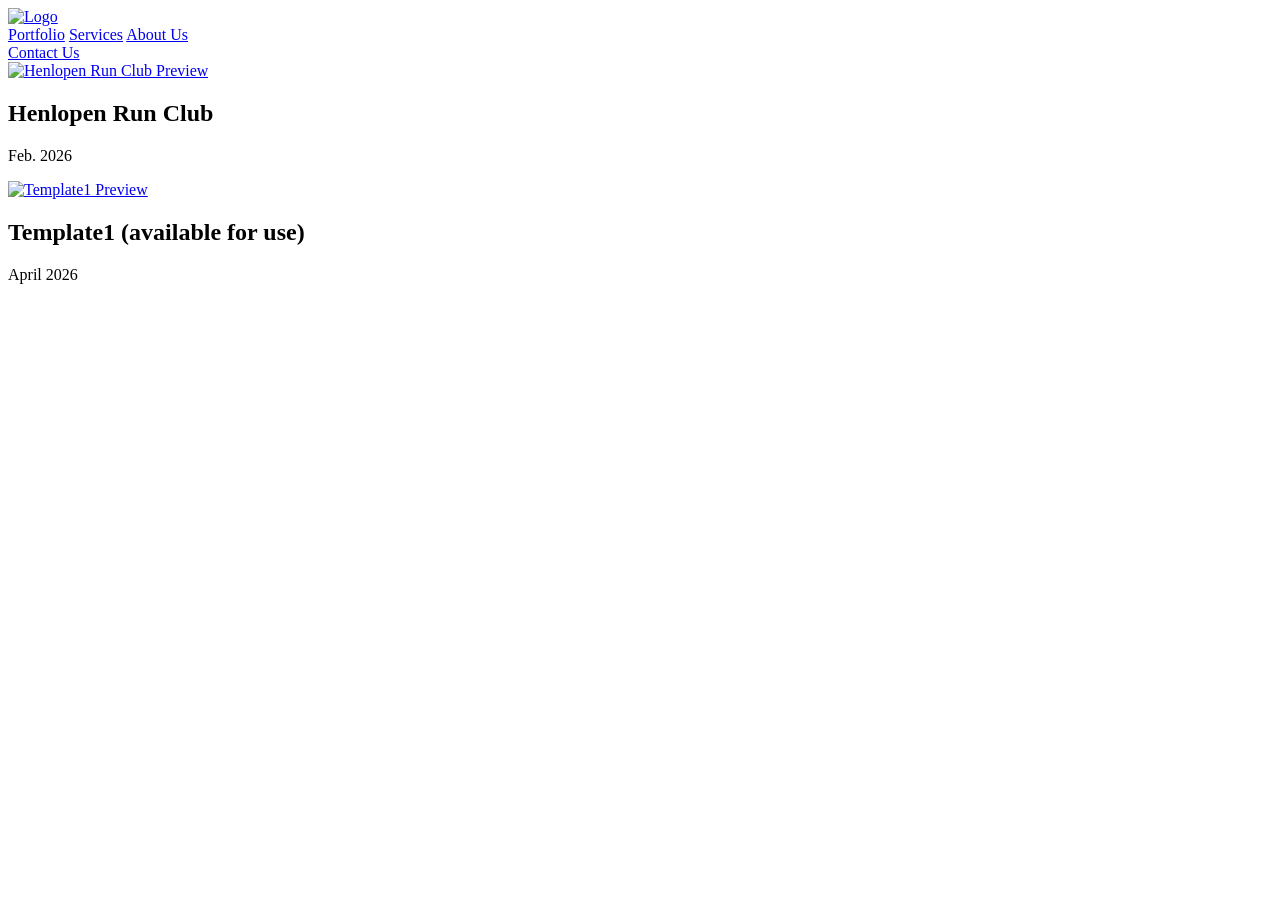
==== portfolio.html @ 19f95849 "fix portfolio completely" ====
<!DOCTYPE html>
<html lang="en">
<head>
  <meta charset="UTF-8" />
  <meta name="viewport" content="width=device-width, initial-scale=1.0" />

  <link href="https://fonts.googleapis.com/css2?family=Inter:wght@300;400;500;600;700&display=swap" rel="stylesheet">

  <title>Portfolio | Sydell Designs</title>

  <!-- IMPORTANT FOR GITHUB PAGES -->
  <link rel="stylesheet" href="/Sydell-Designs/styles.css" />
</head>

<body>

  <!-- NAVBAR -->
  <header class="navbar">
    <div class="nav-left">
      <a href="index.html" class="logo-link">
        <img src="/Sydell-Designs/images/logo.png" alt="Logo" class="logo" />
      </a>
    </div>

    <nav class="nav-center">
      <a href="portfolio.html">Portfolio</a>
      <a href="services.html">Services</a>
      <a href="about.html">About Us</a>
    </nav>

    <div class="nav-right">
      <a href="contact.html" class="contact-btn">Contact Us</a>
    </div>
  </header>

  <!-- MAIN -->
  <main class="portfolio-page">
    <section class="portfolio-grid">

      <!-- PROJECT 1 -->
      <article class="project-card">
        <a
          href="https://jude-sydell.github.io/Henlopen-Run-Club/"
          target="_blank"
          rel="noopener noreferrer"
          class="project-link"
        >
          <img
            src="/Sydell-Designs/images/henlopen-rub-club-preview.png"
            alt="Henlopen Run Club Preview"
            class="project-image"
          />
        </a>

        <h2 class="project-title">Henlopen Run Club</h2>
        <p class="project-date">Feb. 2026</p>
      </article>

      <!-- PROJECT 2 -->
      <article class="project-card">
        <a
          href="https://jude-sydell.github.io/Template1/"
          target="_blank"
          rel="noopener noreferrer"
          class="project-link"
        >
          <img
            src="/Sydell-Designs/images/template1-preview.png"
            alt="Template1 Preview"
            class="project-image"
          />
        </a>

        <h2 class="project-title">Template1 (available for use)</h2>
        <p class="project-date">April 2026</p>
      </article>

    </section>
  </main>

</body>
</html>
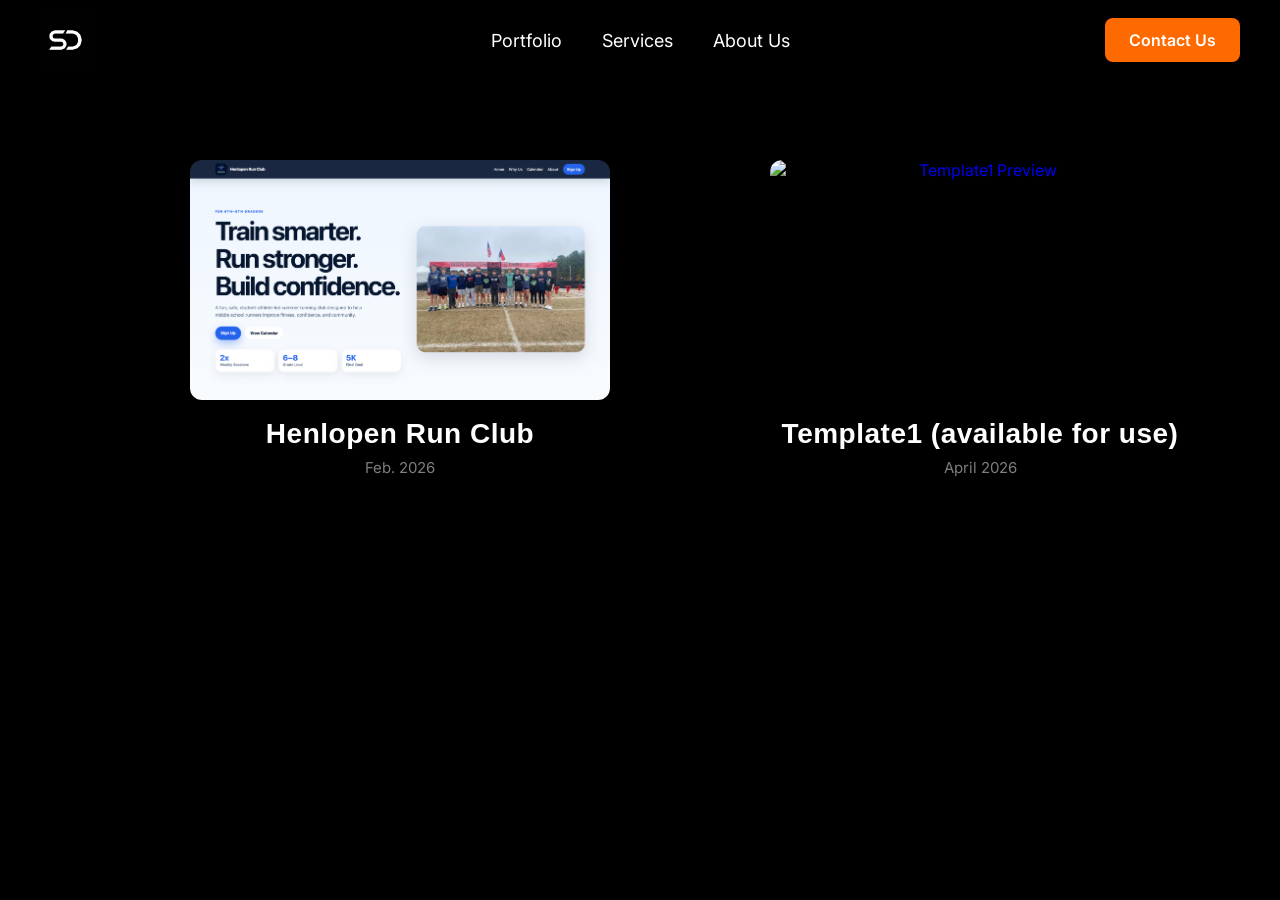
==== commit a5dcf240: "fix portfolio paths for custom domain" ====
--- a/portfolio.html
+++ b/portfolio.html
@@ -3,22 +3,17 @@
 <head>
   <meta charset="UTF-8" />
   <meta name="viewport" content="width=device-width, initial-scale=1.0" />
-
   <link href="https://fonts.googleapis.com/css2?family=Inter:wght@300;400;500;600;700&display=swap" rel="stylesheet">
-
   <title>Portfolio | Sydell Designs</title>
-
-  <!-- IMPORTANT FOR GITHUB PAGES -->
-  <link rel="stylesheet" href="/Sydell-Designs/styles.css" />
+  <link rel="stylesheet" href="styles.css" />
 </head>
 
 <body>
 
-  <!-- NAVBAR -->
   <header class="navbar">
     <div class="nav-left">
       <a href="index.html" class="logo-link">
-        <img src="/Sydell-Designs/images/logo.png" alt="Logo" class="logo" />
+        <img src="images/logo.png" alt="Logo" class="logo" />
       </a>
     </div>
 
@@ -33,42 +28,21 @@
     </div>
   </header>
 
-  <!-- MAIN -->
   <main class="portfolio-page">
     <section class="portfolio-grid">
 
-      <!-- PROJECT 1 -->
       <article class="project-card">
-        <a
-          href="https://jude-sydell.github.io/Henlopen-Run-Club/"
-          target="_blank"
-          rel="noopener noreferrer"
-          class="project-link"
-        >
-          <img
-            src="/Sydell-Designs/images/henlopen-rub-club-preview.png"
-            alt="Henlopen Run Club Preview"
-            class="project-image"
-          />
+        <a href="https://jude-sydell.github.io/Henlopen-Run-Club/" target="_blank" rel="noopener noreferrer" class="project-link">
+          <img src="images/henlopen-run-club-preview.png" alt="Henlopen Run Club Preview" class="project-image" />
         </a>
 
         <h2 class="project-title">Henlopen Run Club</h2>
         <p class="project-date">Feb. 2026</p>
       </article>
 
-      <!-- PROJECT 2 -->
       <article class="project-card">
-        <a
-          href="https://jude-sydell.github.io/Template1/"
-          target="_blank"
-          rel="noopener noreferrer"
-          class="project-link"
-        >
-          <img
-            src="/Sydell-Designs/images/template1-preview.png"
-            alt="Template1 Preview"
-            class="project-image"
-          />
+        <a href="https://jude-sydell.github.io/Template1/" target="_blank" rel="noopener noreferrer" class="project-link">
+          <img src="images/template1-preview.png" alt="Template1 Preview" class="project-image" />
         </a>
 
         <h2 class="project-title">Template1 (available for use)</h2>
--- a/styles.css
+++ b/styles.css
@@ -0,0 +1,1602 @@
+* {
+  margin: 0;
+  padding: 0;
+  box-sizing: border-box;
+}
+
+body {
+  font-family: Arial, sans-serif;
+  background: #000;
+  color: white;
+  overflow-x: hidden;
+}
+
+/* ================= NAVBAR ================= */
+.navbar {
+  width: 100%;
+  height: 80px;
+  padding: 0 40px;
+  display: flex;
+  align-items: center;
+  justify-content: space-between;
+  background-color: #000;
+  position: relative;
+  z-index: 10;
+}
+
+.nav-left,
+.nav-right {
+  display: flex;
+  align-items: center;
+}
+
+.logo-link {
+  display: flex;
+  align-items: center;
+  text-decoration: none;
+}
+
+.logo {
+  width: 50px;
+  height: 50px;
+  object-fit: contain;
+  display: block;
+}
+
+/* CENTER LINKS */
+.nav-center {
+  position: absolute;
+  left: 50%;
+  transform: translateX(-50%);
+  display: flex;
+  gap: 40px;
+}
+
+.nav-center a {
+  position: relative;
+  text-decoration: none;
+  color: white;
+  font-size: 18px;
+  transition: opacity 0.2s ease;
+}
+
+.nav-center a::after {
+  content: "";
+  position: absolute;
+  left: 0;
+  bottom: -5px;
+  width: 0;
+  height: 2px;
+  background: white;
+  transition: width 0.3s ease;
+}
+
+.nav-center a:hover {
+  opacity: 0.85;
+}
+
+.nav-center a:hover::after {
+  width: 100%;
+}
+
+/* CONTACT BUTTON */
+.contact-btn {
+  background: #ff6a00;
+  color: white;
+  padding: 12px 24px;
+  border-radius: 8px;
+  text-decoration: none;
+  font-weight: 600;
+  border: none;
+  transition: background-color 0.2s ease, transform 0.2s ease;
+}
+
+.contact-btn:hover {
+  background: #e65c00;
+  transform: translateY(-2px);
+}
+
+/* ================= HOME HERO ================= */
+.hero {
+  position: relative;
+  height: calc(100vh - 80px);
+  display: flex;
+  align-items: flex-end;
+  padding: 0 60px 80px;
+  background: black;
+  overflow: hidden;
+}
+
+.hero::before {
+  content: "";
+  position: absolute;
+  inset: 0;
+  background: url("images/hero.jpg") right center / cover no-repeat;
+  -webkit-mask-image: radial-gradient(120% 90% at 100% 50%, black 0 55%, transparent 75%);
+  mask-image: radial-gradient(120% 90% at 100% 50%, black 0 55%, transparent 75%);
+  -webkit-mask-size: 100% 100%;
+  mask-size: 100% 100%;
+  -webkit-mask-repeat: no-repeat;
+  mask-repeat: no-repeat;
+  z-index: 0;
+}
+
+.hero::after {
+  content: "";
+  position: absolute;
+  right: -10%;
+  top: 10%;
+  width: 500px;
+  height: 500px;
+  background: radial-gradient(circle, rgba(255, 100, 0, 0.8), transparent 60%);
+  filter: blur(60px);
+  z-index: 0;
+}
+
+.hero-left {
+  position: relative;
+  z-index: 2;
+  max-width: 600px;
+}
+
+.hero-left h1 {
+  font-size: 64px;
+  line-height: 1.05;
+  margin-bottom: 20px;
+}
+
+.hero-left p {
+  font-size: 18px;
+  color: rgba(255,255,255,0.8);
+}
+
+/* ================= PORTFOLIO ================= */
+.portfolio-page {
+  min-height: calc(100vh - 80px);
+  background: #000;
+  padding: 40px 40px 60px;
+}
+
+.portfolio-grid {
+  display: grid;
+  grid-template-columns: repeat(3, 1fr);
+  gap: 40px 32px;
+  justify-items: end;
+  align-items: start;
+}
+
+.project-card {
+  width: 100%;
+  max-width: 320px;
+  text-align: center;
+  justify-self: end;
+}
+
+.project-link {
+  display: block;
+  text-decoration: none;
+}
+
+.project-image {
+  width: 100%;
+  border-radius: 10px;
+  display: block;
+  transition: transform 0.25s ease, opacity 0.25s ease;
+}
+
+.project-image:hover {
+  transform: translateY(-4px);
+  opacity: 0.92;
+}
+
+.project-title {
+  margin-top: 12px;
+  font-size: 22px;
+}
+
+.project-date {
+  margin-top: 6px;
+  font-size: 14px;
+  color: rgba(255,255,255,0.7);
+}
+
+/* ================= SERVICES PAGE ================= */
+.services-page {
+  min-height: calc(100vh - 80px);
+  background: #000;
+  padding: 0;
+}
+
+/* ================= SERVICES HERO ================= */
+.services-hero {
+  position: relative;
+  width: 100%;
+  height: calc(100vh - 80px);
+  margin: 0;
+  padding: 0;
+  background:
+    linear-gradient(to bottom, rgba(0,0,0,0) 60%, rgba(0,0,0,0.9) 100%),
+    linear-gradient(to left, rgba(0,0,0,0.2), rgba(0,0,0,0.7)),
+    url("images/hero3.avif") center/cover no-repeat;
+  display: flex;
+  align-items: center;
+}
+
+.services-hero-overlay {
+  width: 100%;
+  height: 100%;
+
+  display: flex;
+  align-items: center;      /* vertical center */
+  justify-content: center;  /* horizontal center */
+
+  text-align: center;
+}
+
+.services-hero-text {
+  max-width: 700px;
+}
+
+.services-hero-text h1 {
+  font-size: 64px;
+  margin-bottom: 20px;
+}
+
+.services-hero-text p {
+  font-size: 18px;
+  color: rgba(255,255,255,0.85);
+  line-height: 1.6;
+}
+
+.services-hero-text h1 {
+  font-size: 64px;
+  margin-bottom: 20px;
+  line-height: 1.05;
+}
+
+.services-hero-text p {
+  font-size: 18px;
+  color: rgba(255,255,255,0.85);
+  line-height: 1.6;
+}
+
+/* ================= SERVICES CARDS ================= */
+.services-grid {
+  display: grid;
+  grid-template-columns: repeat(3, minmax(280px, 1fr));
+  gap: 42px;
+  align-items: stretch;
+  margin-top: 80px;
+  padding: 0 60px 70px;
+}
+
+.services-card {
+  background: rgba(255, 255, 255, 0.04);
+  border: 1px solid rgba(255, 255, 255, 0.1);
+  border-radius: 20px;
+  padding: 34px 28px;
+  min-height: 280px;
+  box-shadow: 0 10px 30px rgba(0, 0, 0, 0.25);
+  opacity: 0;
+  transform: translateY(24px);
+  animation: fadeUp 0.8s ease forwards;
+  transition: transform 0.3s ease, border-color 0.3s ease, background-color 0.3s ease, box-shadow 0.3s ease;
+}
+
+.services-card:nth-child(2) {
+  animation-delay: 0.18s;
+}
+
+.services-card:nth-child(3) {
+  animation-delay: 0.36s;
+}
+
+.services-card:hover {
+  transform: translateY(-8px);
+  border-color: rgba(255, 106, 0, 0.5);
+  background: rgba(255, 255, 255, 0.06);
+  box-shadow: 0 18px 40px rgba(0, 0, 0, 0.35);
+}
+
+.services-card h1 {
+  font-size: 30px;
+  margin-bottom: 18px;
+  line-height: 1.1;
+}
+
+.services-text {
+  font-size: 16px;
+  color: rgba(255,255,255,0.78);
+  line-height: 1.7;
+}
+
+/* ================= PROCESS SECTION ================= */
+.process-section {
+  margin-top: 120px;
+  width: 100%;
+  display: flex;
+  flex-direction: column;
+  align-items: center;
+  padding: 0 60px 70px;
+}
+
+.process-section h1 {
+  font-size: 42px;
+  margin-bottom: 50px;
+  text-align: center;
+}
+
+.process-list {
+  list-style: none;
+  width: 100%;
+  max-width: 1200px;
+  display: grid;
+  grid-template-columns: repeat(2, 1fr);
+  gap: 30px;
+}
+
+.process-item {
+  background: rgba(255, 255, 255, 0.04);
+  border: 1px solid rgba(255, 255, 255, 0.1);
+  border-radius: 18px;
+  padding: 26px 24px;
+  display: flex;
+  align-items: flex-start;
+  gap: 14px;
+  transition: all 0.3s ease;
+}
+
+.process-item:hover {
+  transform: translateY(-6px);
+  border-color: rgba(255, 106, 0, 0.5);
+  background: rgba(255, 255, 255, 0.06);
+}
+
+.process-number {
+  font-size: 20px;
+  font-weight: 700;
+  color: white;
+  flex-shrink: 0;
+}
+
+.process-text {
+  font-size: 16px;
+  line-height: 1.6;
+  color: rgba(255,255,255,0.8);
+}
+
+/* ================= ABOUT PAGE ================= */
+.about-page {
+  min-height: calc(100vh - 80px);
+  background: #000;
+  display: flex;
+  flex-direction: column;
+}
+
+.about-hero-image {
+  position: relative;
+  height: calc(100vh - 80px);
+  background:
+    linear-gradient(to left, rgba(0, 0, 0, 0.15), rgba(0, 0, 0, 0.7)),
+    url("images/hero2.jpg") center/cover no-repeat;
+  display: flex;
+  align-items: center;
+}
+
+.about-hero-overlay {
+  width: 100%;
+  padding: 0 70px;
+  display: flex;
+  justify-content: flex-end;
+}
+
+.about-hero-text {
+  max-width: 600px;
+  text-align: left;
+}
+
+.about-hero-text h1 {
+  font-size: 64px;
+  margin-bottom: 20px;
+  line-height: 1.05;
+}
+
+.about-hero-text p {
+  font-size: 18px;
+  color: rgba(255,255,255,0.85);
+  line-height: 1.6;
+}
+
+.about-grid {
+  width: 100%;
+  max-width: 1200px;
+  margin: 80px auto 0;
+  padding: 0 60px 80px;
+  display: grid;
+  grid-template-columns: repeat(3, 1fr);
+  gap: 40px;
+}
+
+.about-card {
+  background: rgba(255,255,255,0.04);
+  border: 1px solid rgba(255,255,255,0.1);
+  border-radius: 18px;
+  padding: 28px;
+  transition: 0.3s ease;
+}
+
+.about-card:hover {
+  transform: translateY(-6px);
+  border-color: rgba(255,106,0,0.5);
+  background: rgba(255,255,255,0.06);
+}
+
+.about-card h2 {
+  margin-bottom: 12px;
+  font-size: 24px;
+}
+
+.about-card p {
+  color: rgba(255,255,255,0.75);
+  line-height: 1.6;
+}
+
+/* ================= CONTACT PAGE ================= */
+.contact-page {
+  min-height: calc(100vh - 80px);
+  background: #000;
+  padding: 100px 60px;
+  display: flex;
+  flex-direction: column;
+  align-items: center;
+  text-align: center;
+}
+
+.contact-hero {
+  max-width: 700px;
+}
+
+.contact-hero h1 {
+  font-size: 56px;
+  margin-bottom: 20px;
+}
+
+.contact-hero p {
+  font-size: 18px;
+  color: rgba(255,255,255,0.8);
+  line-height: 1.6;
+}
+
+/* ================= ANIMATION ================= */
+@keyframes fadeUp {
+  to {
+    opacity: 1;
+    transform: translateY(0);
+  }
+}
+
+/* ================= MOBILE ================= */
+@media (max-width: 1100px) {
+  .portfolio-grid {
+    grid-template-columns: repeat(2, 1fr);
+    justify-items: center;
+  }
+
+  .project-card {
+    justify-self: center;
+  }
+
+  .services-grid {
+    grid-template-columns: 1fr;
+    gap: 28px;
+  }
+
+  .process-list {
+    grid-template-columns: 1fr;
+  }
+
+  .about-grid {
+    grid-template-columns: 1fr;
+  }
+}
+
+@media (max-width: 900px) {
+  .navbar {
+    flex-direction: column;
+    height: auto;
+    padding: 20px;
+    gap: 15px;
+  }
+
+  .nav-center {
+    position: static;
+    transform: none;
+    flex-wrap: wrap;
+    justify-content: center;
+  }
+
+  .hero {
+    padding: 40px 20px 60px;
+  }
+
+  .hero-left h1 {
+    font-size: 40px;
+  }
+
+  .portfolio-page {
+    padding: 30px 20px 50px;
+  }
+
+  .portfolio-grid {
+    grid-template-columns: 1fr;
+    gap: 30px;
+  }
+
+  .services-hero {
+    height: 70vh;
+  }
+
+  .services-hero-overlay {
+    justify-content: center;
+    padding: 0 24px;
+  }
+
+  .services-hero-text {
+    max-width: 100%;
+    text-align: center;
+  }
+
+  .services-hero-text h1 {
+    font-size: 40px;
+  }
+
+  .services-grid {
+    padding: 0 20px 60px;
+    margin-top: 50px;
+  }
+
+  .services-card {
+    padding: 28px 22px;
+    min-height: auto;
+  }
+
+  .services-card h1 {
+    font-size: 26px;
+  }
+
+  .process-section {
+    padding: 0 20px 60px;
+    margin-top: 80px;
+  }
+
+  .about-hero-image {
+    height: 70vh;
+    background-position: center;
+  }
+
+  .about-hero-overlay {
+    justify-content: center;
+    padding: 0 24px;
+  }
+
+  .about-hero-text {
+    max-width: 100%;
+    text-align: center;
+  }
+
+  .about-hero-text h1 {
+    font-size: 40px;
+  }
+
+  .about-grid {
+    grid-template-columns: 1fr;
+    padding: 0 20px 60px;
+    margin-top: 50px;
+  }
+
+  .contact-page {
+    padding: 60px 20px;
+  }
+
+  .contact-hero h1 {
+    font-size: 40px;
+  }
+}
+
+/* ================= ABOUT PAGE ================= */
+.about-page {
+  min-height: calc(100vh - 80px);
+  background: #000;
+  display: flex;
+  flex-direction: column;
+}
+
+.about-hero-image {
+  position: relative;
+  height: calc(100vh - 80px);
+  background:
+    linear-gradient(to bottom, rgba(0,0,0,0) 60%, rgba(0,0,0,0.9) 100%), /* ↓ fade to black */
+    linear-gradient(to left, rgba(0,0,0,0.15), rgba(0,0,0,0.7)),        /* side fade */
+    url("images/hero2.jpg") center/cover no-repeat;
+  display: flex;
+  align-items: center;
+}
+
+.about-hero-overlay {
+  width: 100%;
+  padding: 0 70px;
+  display: flex;
+  justify-content: flex-end;
+}
+
+.about-hero-text {
+  max-width: 600px;
+  text-align: left;
+}
+
+.about-hero-text h1 {
+  font-size: 64px;
+  margin-bottom: 20px;
+  line-height: 1.05;
+}
+
+.about-hero-text p {
+  font-size: 18px;
+  color: rgba(255,255,255,0.85);
+  line-height: 1.6;
+}
+
+/* WRAP BOTH GRID + DEVELOPER TO SAME WIDTH */
+.about-content-wrap {
+  width: 100%;
+  max-width: 1200px;
+  margin: 80px auto 0;
+  padding: 0 60px 80px;
+}
+
+.about-grid {
+  width: 100%;
+  display: grid;
+  grid-template-columns: repeat(3, 1fr);
+  gap: 40px;
+}
+
+.about-card {
+  background: rgba(255,255,255,0.04);
+  border: 1px solid rgba(255,255,255,0.1);
+  border-radius: 18px;
+  padding: 28px;
+  transition: 0.3s ease;
+}
+
+.about-card:hover {
+  transform: translateY(-6px);
+  border-color: rgba(255,106,0,0.5);
+  background: rgba(255,255,255,0.06);
+}
+
+.about-card h2 {
+  margin-bottom: 12px;
+  font-size: 24px;
+}
+
+.about-card p {
+  color: rgba(255,255,255,0.75);
+  line-height: 1.6;
+}
+
+/* ================= DEVELOPER SECTION ================= */
+.developer-section {
+  width: 100%;
+  margin-top: 60px;
+}
+
+.developer-card {
+  width: 100%;
+  background: rgba(255,255,255,0.04);
+  border: 1px solid rgba(255,255,255,0.1);
+  border-radius: 18px;
+  padding: 40px 50px;
+  transition: 0.3s ease;
+}
+
+.developer-card:hover {
+  transform: translateY(-6px);
+  border-color: rgba(255,106,0,0.5);
+  background: rgba(255,255,255,0.06);
+}
+
+.developer-card h2 {
+  font-size: 30px;
+  margin-bottom: 20px;
+}
+
+.developer-card p {
+  font-size: 18px;
+  line-height: 1.7;
+  color: rgba(255,255,255,0.75);
+  max-width: none;
+  margin-bottom: 16px;
+}
+
+.developer-card p:last-child {
+  margin-bottom: 0;
+}
+
+/* MOBILE */
+@media (max-width: 900px) {
+  .about-hero-image {
+    height: 70vh;
+    background-position: center;
+  }
+
+  .about-hero-overlay {
+    justify-content: center;
+    padding: 0 24px;
+  }
+
+  .about-hero-text {
+    max-width: 100%;
+    text-align: center;
+  }
+
+  .about-hero-text h1 {
+    font-size: 40px;
+  }
+
+  .about-content-wrap {
+    padding: 0 20px 60px;
+    margin-top: 50px;
+  }
+
+  .about-grid {
+    grid-template-columns: 1fr;
+  }
+
+  .developer-card {
+    padding: 28px 22px;
+  }
+
+  .developer-card h2 {
+    font-size: 26px;
+  }
+
+  .developer-card p {
+    font-size: 16px;
+  }
+}
+
+/* ================= DEVELOPER IMAGES ================= */
+.developer-images {
+  width: 100%;
+  max-width: 1200px;
+  margin: 60px auto 100px;
+
+  display: grid;
+  grid-template-columns: repeat(3, 1fr);
+  gap: 30px;
+
+  padding: 0 60px;
+}
+
+.developer-images img {
+  width: 100%;
+  height: 320px;
+  object-fit: cover;
+
+  border-radius: 16px;
+
+  transition: transform 0.3s ease, opacity 0.3s ease;
+}
+
+.developer-images img:hover {
+  transform: translateY(-6px);
+  opacity: 0.9;
+}
+
+* {
+  margin: 0;
+  padding: 0;
+  box-sizing: border-box;
+}
+
+body {
+  font-family: Arial, sans-serif;
+  background: #000;
+  color: white;
+  overflow-x: hidden;
+}
+
+/* ================= NAVBAR ================= */
+.navbar {
+  width: 100%;
+  height: 80px;
+  padding: 0 40px;
+  display: flex;
+  align-items: center;
+  justify-content: space-between;
+  background-color: #000;
+  position: relative;
+  z-index: 10;
+}
+
+.nav-left,
+.nav-right {
+  display: flex;
+  align-items: center;
+}
+
+.logo-link {
+  display: flex;
+  align-items: center;
+  text-decoration: none;
+}
+
+.logo {
+  width: 50px;
+  height: 50px;
+  object-fit: contain;
+  display: block;
+}
+
+/* CENTER LINKS */
+.nav-center {
+  position: absolute;
+  left: 50%;
+  transform: translateX(-50%);
+  display: flex;
+  gap: 40px;
+}
+
+.nav-center a {
+  position: relative;
+  text-decoration: none;
+  color: white;
+  font-size: 18px;
+  transition: opacity 0.2s ease;
+}
+
+.nav-center a::after {
+  content: "";
+  position: absolute;
+  left: 0;
+  bottom: -5px;
+  width: 0;
+  height: 2px;
+  background: white;
+  transition: width 0.3s ease;
+}
+
+.nav-center a:hover {
+  opacity: 0.85;
+}
+
+.nav-center a:hover::after {
+  width: 100%;
+}
+
+/* CONTACT BUTTON */
+.contact-btn {
+  background: #ff6a00;
+  color: white;
+  padding: 12px 24px;
+  border-radius: 8px;
+  text-decoration: none;
+  font-weight: 600;
+  border: none;
+  transition: background-color 0.2s ease, transform 0.2s ease;
+}
+
+.contact-btn:hover {
+  background: #e65c00;
+  transform: translateY(-2px);
+}
+
+/* ================= HOME HERO ================= */
+.hero {
+  position: relative;
+  height: calc(100vh - 80px);
+  display: flex;
+  align-items: flex-end;
+  padding: 0 60px 80px;
+  background: black;
+  overflow: hidden;
+}
+
+.hero::before {
+  content: "";
+  position: absolute;
+  inset: 0;
+  background: url("images/hero.jpg") right center / cover no-repeat;
+  -webkit-mask-image: radial-gradient(120% 90% at 100% 50%, black 0 55%, transparent 75%);
+  mask-image: radial-gradient(120% 90% at 100% 50%, black 0 55%, transparent 75%);
+  -webkit-mask-size: 100% 100%;
+  mask-size: 100% 100%;
+  -webkit-mask-repeat: no-repeat;
+  mask-repeat: no-repeat;
+  z-index: 0;
+}
+
+.hero::after {
+  content: "";
+  position: absolute;
+  right: -10%;
+  top: 10%;
+  width: 500px;
+  height: 500px;
+  background: radial-gradient(circle, rgba(255, 100, 0, 0.8), transparent 60%);
+  filter: blur(60px);
+  z-index: 0;
+}
+
+.hero-left {
+  position: relative;
+  z-index: 2;
+  max-width: 600px;
+}
+
+.hero-left h1 {
+  font-size: 64px;
+  line-height: 1.05;
+  margin-bottom: 20px;
+}
+
+.hero-left p {
+  font-size: 18px;
+  color: rgba(255,255,255,0.8);
+}
+
+/* ================= PORTFOLIO ================= */
+.portfolio-page {
+  padding: 80px 20px;
+}
+
+/* GRID LAYOUT (2 per row + centered) */
+.portfolio-grid {
+  display: grid;
+  grid-template-columns: repeat(2, 1fr);
+  gap: 60px;
+  max-width: 1100px;
+  margin: 0 auto;
+  justify-items: center;
+}
+
+/* CARD */
+.project-card {
+  width: 100%;
+  max-width: 420px;
+  text-align: center;
+}
+
+/* IMAGE (horizontal + clean fit) */
+.project-image {
+  width: 100%;
+  height: 240px;
+  object-fit: cover;
+  object-position: center top; /* keeps top visible (better for your template image) */
+  border-radius: 12px;
+  display: block;
+  transition: 0.3s ease;
+}
+
+/* HOVER EFFECT (optional but looks way better) */
+.project-card:hover .project-image {
+  transform: scale(1.03);
+}
+
+/* TEXT */
+.project-title {
+  margin-top: 16px;
+  font-size: 22px;
+  font-weight: 600;
+}
+
+.project-date {
+  font-size: 14px;
+  opacity: 0.7;
+}
+
+
+.project-image:hover {
+  transform: translateY(-4px);
+  opacity: 0.92;
+}
+
+.project-title {
+  margin-top: 18px;
+  font-size: 28px;
+  line-height: 1.15;
+}
+
+.project-date {
+  margin-top: 8px;
+  font-size: 15px;
+  color: rgba(255,255,255,0.7);
+}
+
+/* MOBILE */
+@media (max-width: 900px) {
+  .portfolio-page {
+    padding: 40px 22px 60px;
+  }
+
+  .portfolio-grid {
+    grid-template-columns: 1fr;
+    gap: 45px;
+  }
+
+  .project-image {
+    height: 260px;
+  }
+
+  .project-title {
+    font-size: 24px;
+  }
+}
+
+/* ================= SERVICES CARDS ================= */
+.services-grid {
+  display: grid;
+  grid-template-columns: repeat(3, minmax(280px, 1fr));
+  gap: 42px;
+  align-items: stretch;
+  margin-top: 80px;
+  padding: 0 60px 70px;
+}
+
+.services-card {
+  background: rgba(255, 255, 255, 0.04);
+  border: 1px solid rgba(255, 255, 255, 0.1);
+  border-radius: 20px;
+  padding: 34px 28px;
+  min-height: 280px;
+  box-shadow: 0 10px 30px rgba(0, 0, 0, 0.25);
+  opacity: 0;
+  transform: translateY(24px);
+  animation: fadeUp 0.8s ease forwards;
+  transition: transform 0.3s ease, border-color 0.3s ease, background-color 0.3s ease, box-shadow 0.3s ease;
+}
+
+.services-card:nth-child(2) {
+  animation-delay: 0.18s;
+}
+
+.services-card:nth-child(3) {
+  animation-delay: 0.36s;
+}
+
+.services-card:hover {
+  transform: translateY(-8px);
+  border-color: rgba(255, 106, 0, 0.5);
+  background: rgba(255, 255, 255, 0.06);
+  box-shadow: 0 18px 40px rgba(0, 0, 0, 0.35);
+}
+
+.services-card h1 {
+  font-size: 30px;
+  margin-bottom: 18px;
+  line-height: 1.1;
+}
+
+.services-text {
+  font-size: 16px;
+  color: rgba(255,255,255,0.78);
+  line-height: 1.7;
+}
+
+/* ================= PROCESS SECTION ================= */
+.process-section {
+  margin-top: 120px;
+  width: 100%;
+  display: flex;
+  flex-direction: column;
+  align-items: center;
+  padding: 0 60px 70px;
+}
+
+.process-section h1 {
+  font-size: 42px;
+  margin-bottom: 50px;
+  text-align: center;
+}
+
+.process-list {
+  list-style: none;
+  width: 100%;
+  max-width: 1200px;
+  display: grid;
+  grid-template-columns: repeat(2, 1fr);
+  gap: 30px;
+}
+
+.process-item {
+  background: rgba(255, 255, 255, 0.04);
+  border: 1px solid rgba(255, 255, 255, 0.1);
+  border-radius: 18px;
+  padding: 26px 24px;
+  display: flex;
+  align-items: flex-start;
+  gap: 14px;
+  transition: all 0.3s ease;
+}
+
+.process-item:hover {
+  transform: translateY(-6px);
+  border-color: rgba(255, 106, 0, 0.5);
+  background: rgba(255, 255, 255, 0.06);
+}
+
+.process-number {
+  font-size: 20px;
+  font-weight: 700;
+  color: white;
+  flex-shrink: 0;
+}
+
+.process-text {
+  font-size: 16px;
+  line-height: 1.6;
+  color: rgba(255,255,255,0.8);
+}
+
+/* ================= ABOUT PAGE ================= */
+.about-page {
+  min-height: calc(100vh - 80px);
+  background: #000;
+  display: flex;
+  flex-direction: column;
+}
+
+.about-hero-image {
+  position: relative;
+  height: calc(100vh - 80px);
+  background:
+    linear-gradient(to bottom, rgba(0,0,0,0) 60%, rgba(0,0,0,0.9) 100%),
+    linear-gradient(to left, rgba(0, 0, 0, 0.15), rgba(0, 0, 0, 0.7)),
+    url("images/hero2.jpg") center/cover no-repeat;
+  display: flex;
+  align-items: center;
+}
+
+.about-hero-overlay {
+  width: 100%;
+  padding: 0 70px;
+  display: flex;
+  justify-content: flex-end;
+}
+
+.about-hero-text {
+  max-width: 600px;
+  text-align: left;
+}
+
+.about-hero-text h1 {
+  font-size: 64px;
+  margin-bottom: 20px;
+  line-height: 1.05;
+}
+
+.about-hero-text p {
+  font-size: 18px;
+  color: rgba(255,255,255,0.85);
+  line-height: 1.6;
+}
+
+.about-content-wrap {
+  width: 100%;
+  max-width: 1200px;
+  margin: 80px auto 0;
+  padding: 0 60px 80px;
+}
+
+.about-grid {
+  width: 100%;
+  display: grid;
+  grid-template-columns: repeat(3, 1fr);
+  gap: 40px;
+}
+
+.about-card {
+  background: rgba(255,255,255,0.04);
+  border: 1px solid rgba(255,255,255,0.1);
+  border-radius: 18px;
+  padding: 28px;
+  transition: 0.3s ease;
+}
+
+.about-card:hover {
+  transform: translateY(-6px);
+  border-color: rgba(255,106,0,0.5);
+  background: rgba(255,255,255,0.06);
+}
+
+.about-card h2 {
+  margin-bottom: 12px;
+  font-size: 24px;
+}
+
+.about-card p {
+  color: rgba(255,255,255,0.75);
+  line-height: 1.6;
+}
+
+/* ================= DEVELOPER SECTION ================= */
+.developer-section {
+  width: 100%;
+  margin-top: 60px;
+}
+
+.developer-card {
+  width: 100%;
+  background: rgba(255,255,255,0.04);
+  border: 1px solid rgba(255,255,255,0.1);
+  border-radius: 18px;
+  padding: 40px 50px;
+  transition: 0.3s ease;
+}
+
+.developer-card:hover {
+  transform: translateY(-6px);
+  border-color: rgba(255,106,0,0.5);
+  background: rgba(255,255,255,0.06);
+}
+
+.developer-card h2 {
+  font-size: 30px;
+  margin-bottom: 20px;
+}
+
+.developer-card p {
+  font-size: 18px;
+  line-height: 1.7;
+  color: rgba(255,255,255,0.75);
+  max-width: none;
+  margin-bottom: 16px;
+}
+
+.developer-card p:last-child {
+  margin-bottom: 0;
+}
+
+/* ================= DEVELOPER IMAGES ================= */
+.developer-images {
+  width: 100%;
+  margin-top: 60px;
+  display: grid;
+  grid-template-columns: repeat(3, 1fr);
+  gap: 30px;
+}
+
+.developer-images img {
+  width: 100%;
+  height: 320px;
+  object-fit: cover;
+  border-radius: 16px;
+  transition: transform 0.3s ease, opacity 0.3s ease;
+}
+
+.developer-images img:hover {
+  transform: translateY(-6px);
+  opacity: 0.9;
+}
+
+/* ================= CONTACT PAGE ================= */
+.contact-page {
+  min-height: calc(100vh - 80px);
+  background: #000;
+  padding: 100px 60px 80px;
+}
+
+.contact-hero-section {
+  width: 100%;
+  max-width: 1100px;
+  margin: 0 auto 60px;
+  text-align: center;
+}
+
+.contact-hero-text h1 {
+  font-size: 62px;
+  margin-bottom: 20px;
+  line-height: 1.05;
+}
+
+.contact-hero-text p {
+  max-width: 760px;
+  margin: 0 auto;
+  font-size: 18px;
+  color: rgba(255,255,255,0.8);
+  line-height: 1.7;
+}
+
+.contact-content {
+  width: 100%;
+  max-width: 1200px;
+  margin: 0 auto;
+  display: grid;
+  grid-template-columns: 0.95fr 1.3fr;
+  gap: 40px;
+  align-items: start;
+}
+
+.contact-info-card,
+.contact-form-card {
+  background: rgba(255,255,255,0.04);
+  border: 1px solid rgba(255,255,255,0.1);
+  border-radius: 20px;
+  padding: 34px 30px;
+  transition: 0.3s ease;
+}
+
+.contact-info-card:hover,
+.contact-form-card:hover {
+  transform: translateY(-6px);
+  border-color: rgba(255,106,0,0.5);
+  background: rgba(255,255,255,0.06);
+}
+
+.contact-info-card h2,
+.contact-form-card h2 {
+  font-size: 30px;
+  margin-bottom: 18px;
+}
+
+.contact-info-text {
+  font-size: 16px;
+  line-height: 1.7;
+  color: rgba(255,255,255,0.78);
+  margin-bottom: 30px;
+}
+
+.contact-info-block {
+  margin-bottom: 26px;
+}
+
+.contact-info-block:last-child {
+  margin-bottom: 0;
+}
+
+.contact-info-block h3 {
+  font-size: 18px;
+  margin-bottom: 8px;
+  color: white;
+}
+
+.contact-info-block p {
+  font-size: 16px;
+  line-height: 1.7;
+  color: rgba(255,255,255,0.75);
+}
+
+.contact-form {
+  display: flex;
+  flex-direction: column;
+  gap: 20px;
+}
+
+.form-row {
+  display: grid;
+  grid-template-columns: repeat(2, 1fr);
+  gap: 20px;
+}
+
+.form-group {
+  display: flex;
+  flex-direction: column;
+}
+
+.form-group label {
+  font-size: 15px;
+  margin-bottom: 8px;
+  color: rgba(255,255,255,0.9);
+}
+
+.form-group input,
+.form-group textarea {
+  width: 100%;
+  background: rgba(255,255,255,0.05);
+  border: 1px solid rgba(255,255,255,0.12);
+  border-radius: 12px;
+  padding: 14px 16px;
+  color: white;
+  font-size: 15px;
+  outline: none;
+  transition: border-color 0.25s ease, background-color 0.25s ease;
+}
+
+.form-group input::placeholder,
+.form-group textarea::placeholder {
+  color: rgba(255,255,255,0.4);
+}
+
+.form-group input:focus,
+.form-group textarea:focus {
+  border-color: rgba(255,106,0,0.7);
+  background: rgba(255,255,255,0.07);
+}
+
+.form-group textarea {
+  resize: vertical;
+  min-height: 170px;
+}
+
+.submit-btn {
+  align-self: flex-start;
+  background: #ff6a00;
+  color: white;
+  padding: 14px 28px;
+  border: none;
+  border-radius: 10px;
+  font-size: 15px;
+  font-weight: 600;
+  cursor: pointer;
+  transition: background-color 0.2s ease, transform 0.2s ease;
+}
+
+.submit-btn:hover {
+  background: #e65c00;
+  transform: translateY(-2px);
+}
+
+/* ================= ANIMATION ================= */
+@keyframes fadeUp {
+  to {
+    opacity: 1;
+    transform: translateY(0);
+  }
+}
+
+/* ================= MOBILE ================= */
+@media (max-width: 1100px) {
+  .portfolio-grid {
+    grid-template-columns: repeat(2, 1fr);
+    justify-items: center;
+  }
+
+  .project-card {
+    justify-self: center;
+  }
+
+  .services-grid {
+    grid-template-columns: 1fr;
+    gap: 28px;
+  }
+
+  .process-list {
+    grid-template-columns: 1fr;
+  }
+
+  .about-grid {
+    grid-template-columns: 1fr;
+  }
+
+  .contact-content {
+    grid-template-columns: 1fr;
+  }
+}
+
+@media (max-width: 900px) {
+  .navbar {
+    flex-direction: column;
+    height: auto;
+    padding: 20px;
+    gap: 15px;
+  }
+
+  .nav-center {
+    position: static;
+    transform: none;
+    flex-wrap: wrap;
+    justify-content: center;
+  }
+
+  .hero {
+    padding: 40px 20px 60px;
+  }
+
+  .hero-left h1 {
+    font-size: 40px;
+  }
+
+  .portfolio-page {
+    padding: 30px 20px 50px;
+  }
+
+  .portfolio-grid {
+    grid-template-columns: 1fr;
+    gap: 30px;
+  }
+
+  .services-hero {
+    height: 70vh;
+  }
+
+  .services-hero-text h1 {
+    font-size: 40px;
+  }
+
+  .services-grid {
+    padding: 0 20px 60px;
+    margin-top: 50px;
+  }
+
+  .services-card {
+    padding: 28px 22px;
+    min-height: auto;
+  }
+
+  .services-card h1 {
+    font-size: 26px;
+  }
+
+  .process-section {
+    padding: 0 20px 60px;
+    margin-top: 80px;
+  }
+
+  .about-hero-image {
+    height: 70vh;
+    background-position: center;
+  }
+
+  .about-hero-overlay {
+    justify-content: center;
+    padding: 0 24px;
+  }
+
+  .about-hero-text {
+    max-width: 100%;
+    text-align: center;
+  }
+
+  .about-hero-text h1 {
+    font-size: 40px;
+  }
+
+  .about-content-wrap {
+    padding: 0 20px 60px;
+    margin-top: 50px;
+  }
+
+  .developer-card {
+    padding: 28px 22px;
+  }
+
+  .developer-card h2 {
+    font-size: 26px;
+  }
+
+  .developer-card p {
+    font-size: 16px;
+  }
+
+  .developer-images {
+    grid-template-columns: 1fr;
+  }
+
+  .contact-page {
+    padding: 60px 20px;
+  }
+
+  .contact-hero-text h1 {
+    font-size: 40px;
+  }
+
+  .form-row {
+    grid-template-columns: 1fr;
+  }
+
+  .submit-btn {
+    width: 100%;
+    align-self: stretch;
+  }
+}
+
+body,
+p, a, input, textarea, button, label, li, span {
+  font-family: 'Inter', sans-serif !important;
+}
+
+h1, h2, h3, h4, h5, h6 {
+  font-family: Chillax, Haettenschweiler, 'Arial Black', sans-serif !important;
+  letter-spacing: 0.5px;
+}
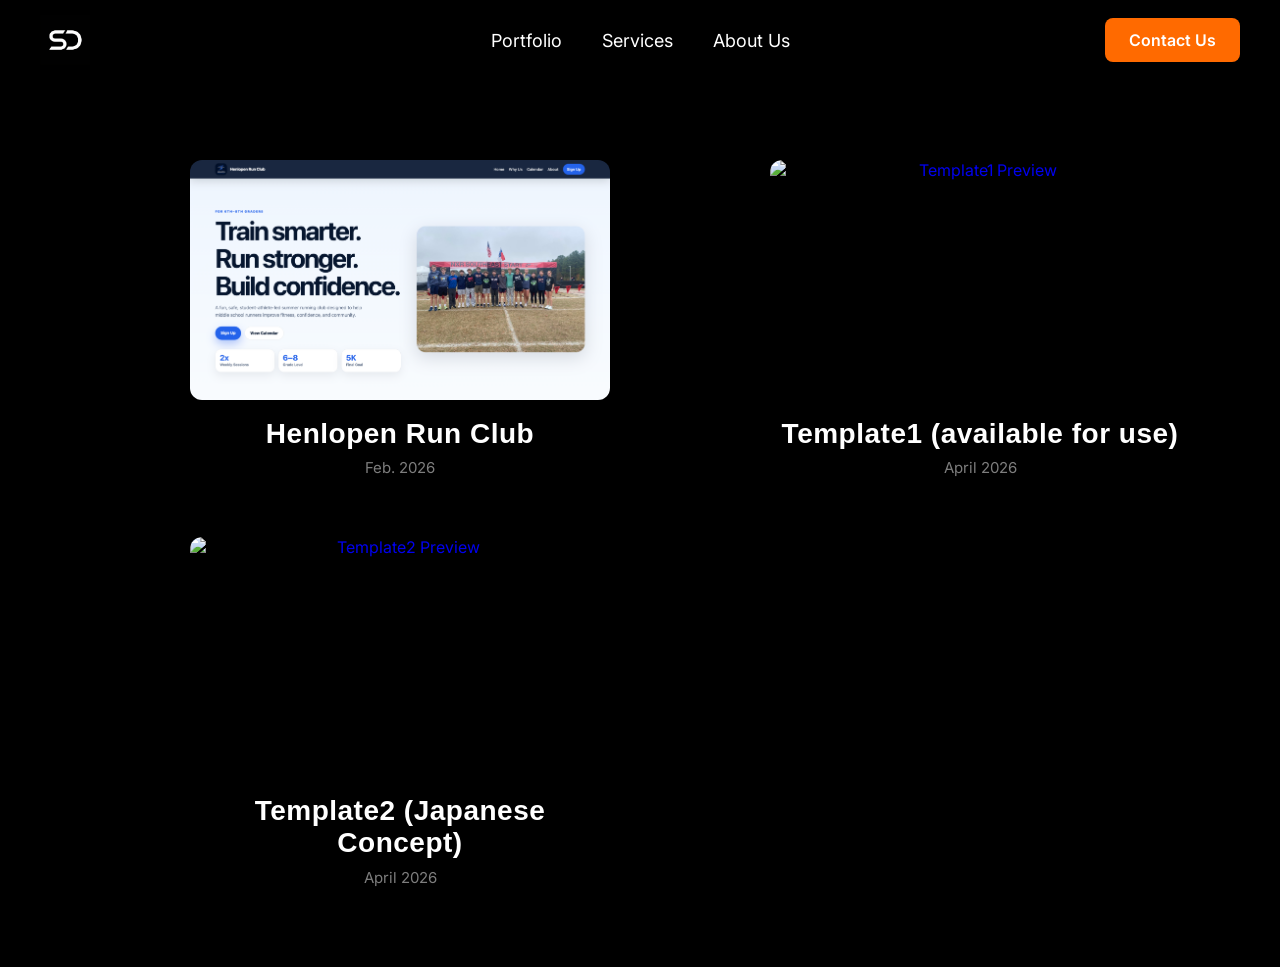
==== commit 2c9abbd0: "template2 upload" ====
--- a/portfolio.html
+++ b/portfolio.html
@@ -49,6 +49,15 @@
         <p class="project-date">April 2026</p>
       </article>
 
+      <article class="project-card">
+        <a href="https://jude-sydell.github.io/template2/" class="project-link">
+          <img src="images/template2-preview.png" alt="Template2 Preview" class="project-image" />
+        </a>
+
+        <h2 class="project-title">Template2 (Japanese Concept)</h2>
+        <p class="project-date">April 2026</p>
+      </article>
+
     </section>
   </main>
 
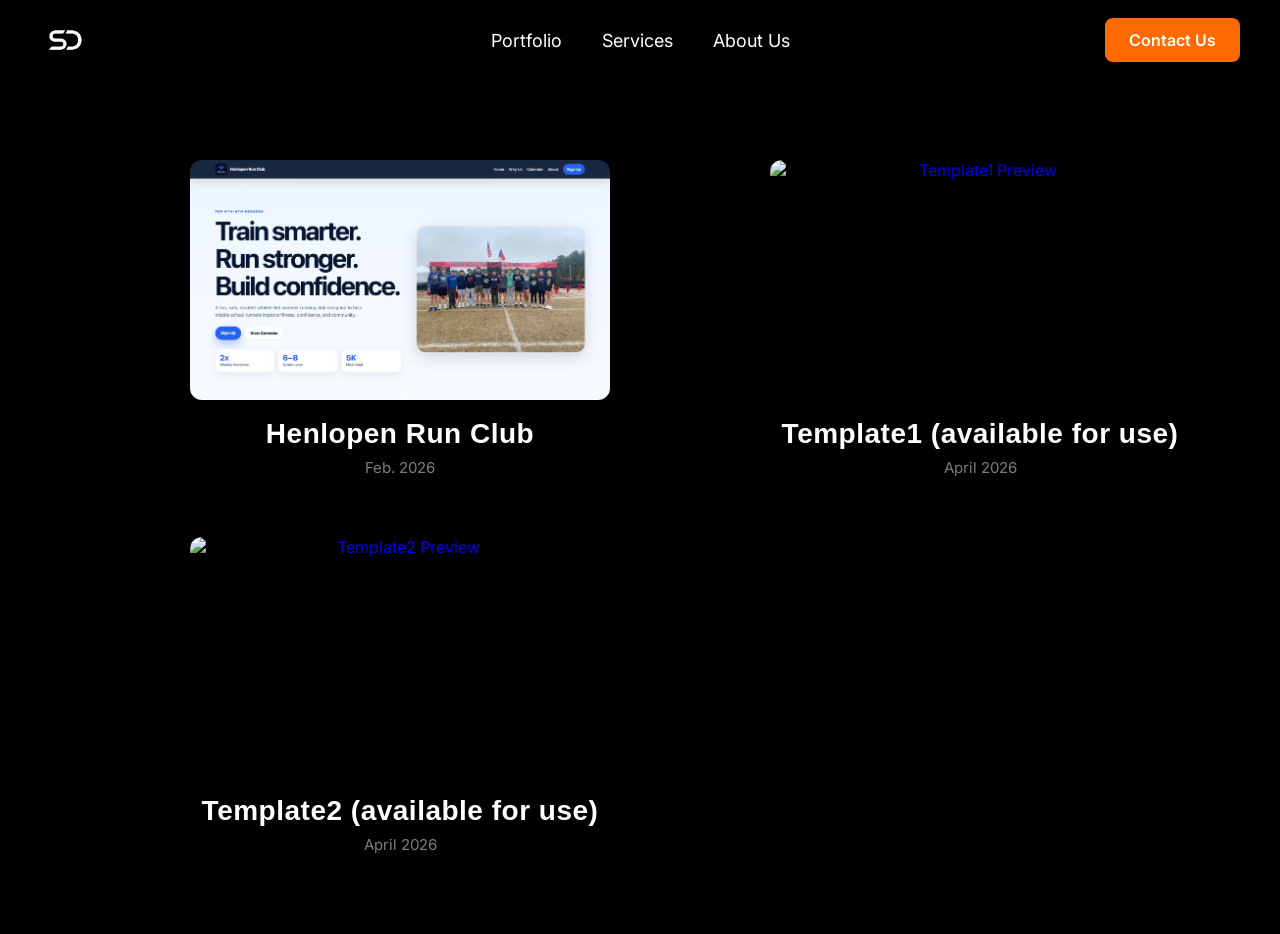
==== commit 76f194ac: "template2 update" ====
--- a/portfolio.html
+++ b/portfolio.html
@@ -54,7 +54,7 @@
           <img src="images/template2-preview.png" alt="Template2 Preview" class="project-image" />
         </a>
 
-        <h2 class="project-title">Template2 (Japanese Concept)</h2>
+        <h2 class="project-title">Template2 (available for use)</h2>
         <p class="project-date">April 2026</p>
       </article>
 
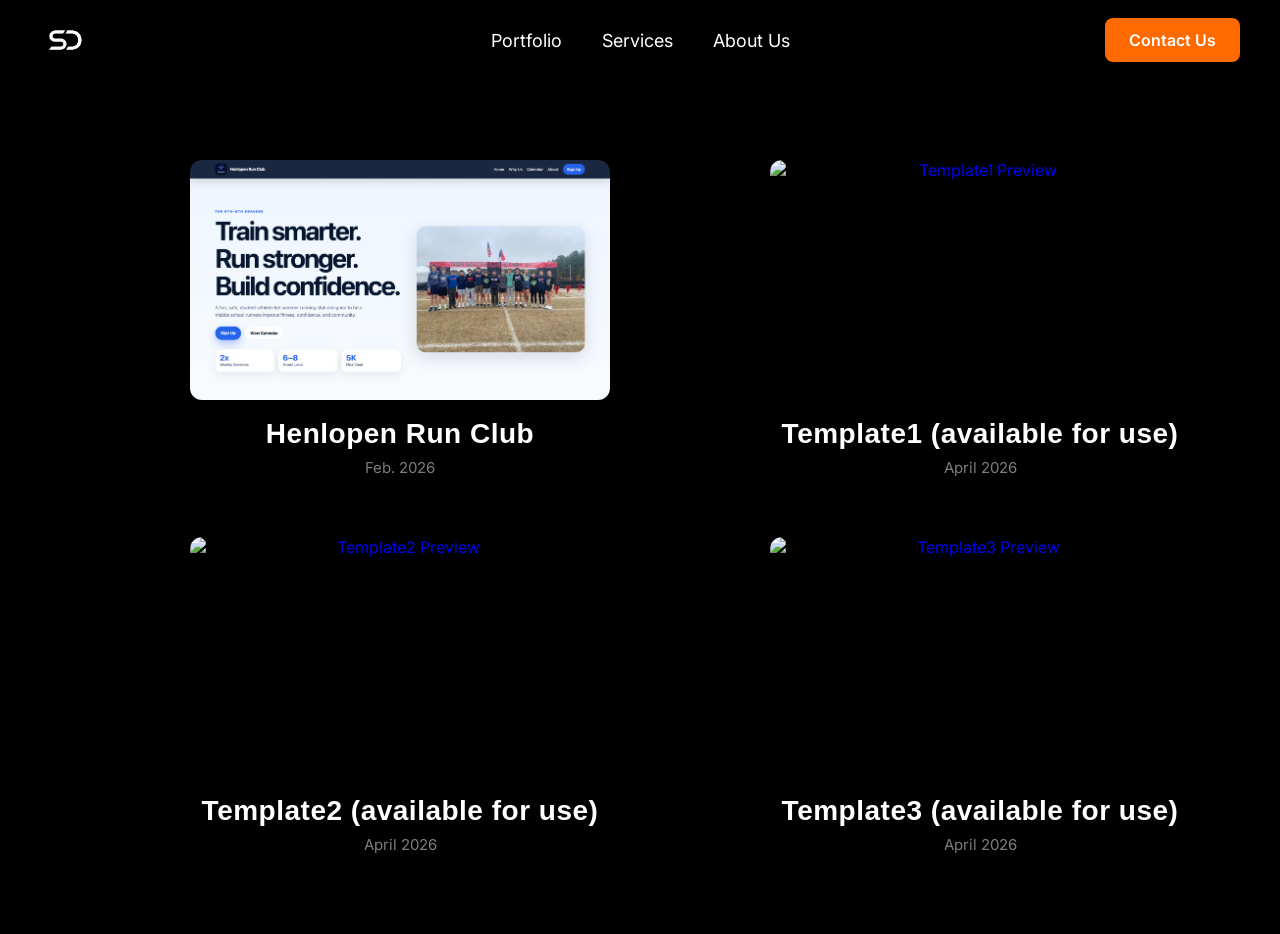
==== commit 0c0266c0: "template3 Co-authored-by: Copilot <copilot@github.com>" ====
--- a/portfolio.html
+++ b/portfolio.html
@@ -58,6 +58,15 @@
         <p class="project-date">April 2026</p>
       </article>
 
+      <article class="project-card">
+        <a href="https://jude-sydell.github.io/template3/" class="project-link">
+          <img src="images/template3-preview.png" alt="Template3 Preview" class="project-image" />
+        </a>
+
+        <h2 class="project-title">Template3 (available for use)</h2>
+        <p class="project-date">April 2026</p>
+      </article>
+
     </section>
   </main>
 
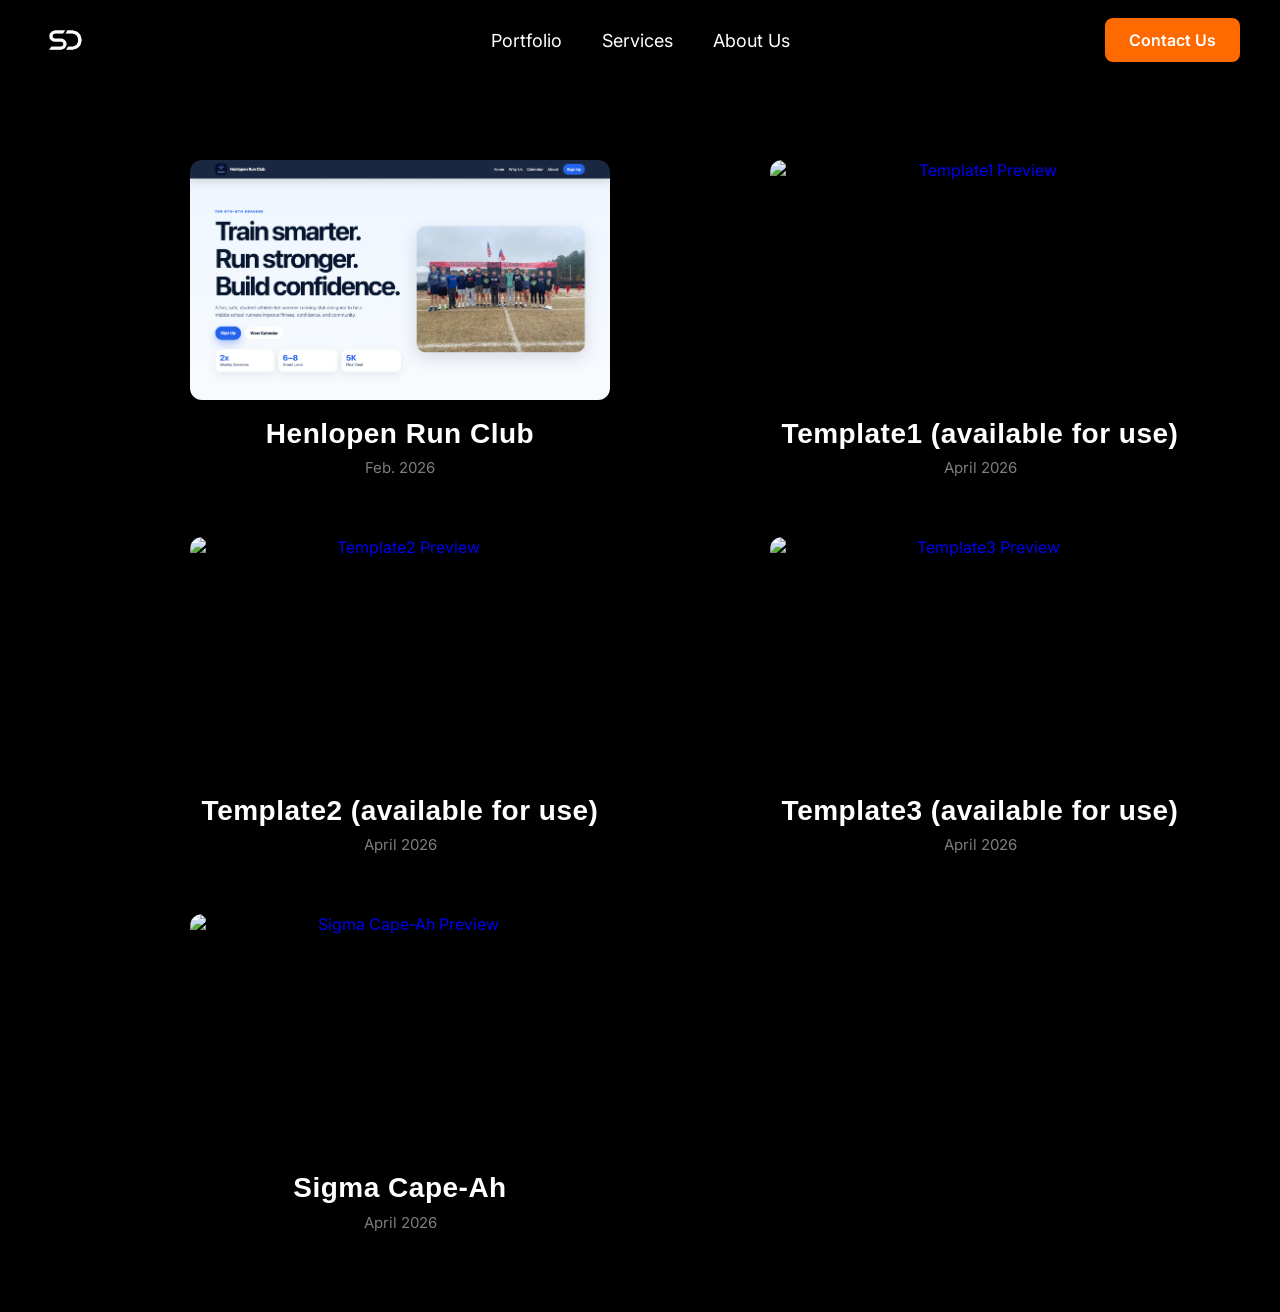
==== commit 00f9261e: "sigma cape ah addition Co-authored-by: Copilot <copilot@github.com>" ====
--- a/portfolio.html
+++ b/portfolio.html
@@ -67,6 +67,15 @@
         <p class="project-date">April 2026</p>
       </article>
 
+      <article class="project-card">
+        <a href="https://jude-sydell.github.io/Sigma-Cape-Ah/" class="project-link">
+          <img src="images/Sigma_Cape-Ah-preview.png" alt="Sigma Cape-Ah Preview" class="project-image" />
+        </a>
+
+        <h2 class="project-title">Sigma Cape-Ah</h2>
+        <p class="project-date">April 2026</p>
+      </article>
+
     </section>
   </main>
 
